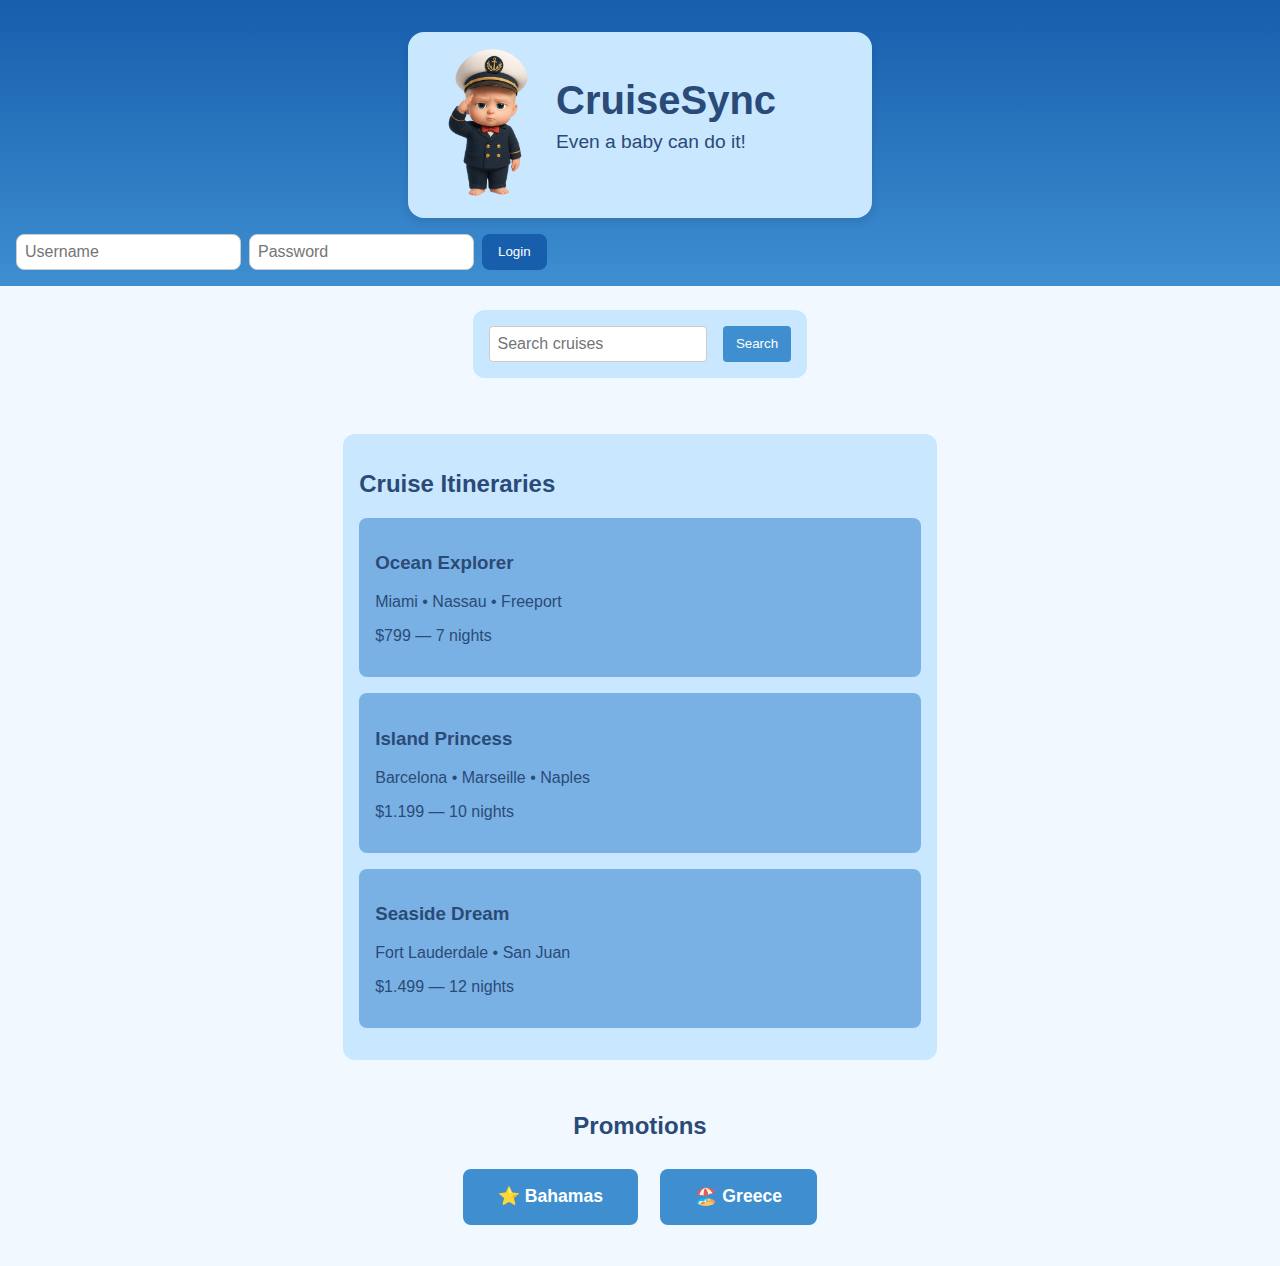
==== frontend/index.html @ 181b60a2 "Adding frontend, 'databank', removing unused" ====
<!DOCTYPE html>
<html lang="en">
<head>
  <meta charset="UTF-8">
  <meta name="viewport" content="width=device-width, initial-scale=1.0">
  <title>CruiseSync - Book Your Cruise</title>
  <link rel="stylesheet" href="style.css">
</head>
<body>
    <header>
        <div class="rounded-box">
          <div class="logo-grid">
            <div class="logo-img">
              <img src="imgs/logo-character.png" alt="CruiseSync Logo">
            </div>
            <div class="logo-text">
              <h1>CruiseSync</h1>
              <p class="tagline">Even a baby can do it!</p>
            </div>
          </div>
        </div>
        <div class="login-form">
            <input type="text" id="username" placeholder="Username">
            <input type="password" id="password" placeholder="Password">
            <button onclick="login()">Login</button>
        </div>  
    </header>
      
  <main>
    <section class="search-section">
      <input type="text" placeholder="Search cruises">
      <button>Search</button>
    </section>

    <section class="content">
      <div class="itineraries">
        <h2>Cruise Itineraries</h2>
        <div class="card">
          <h3>Ocean Explorer</h3>
          <p>Miami &bull; Nassau &bull; Freeport</p>
          <p>$799 &mdash; 7 nights</p>
        </div>
        <div class="card">
          <h3>Island Princess</h3>
          <p>Barcelona &bull; Marseille &bull; Naples</p>
          <p>$1.199 &mdash; 10 nights</p>
        </div>
        <div class="card">
          <h3>Seaside Dream</h3>
          <p>Fort Lauderdale &bull; San Juan</p>
          <p>$1.499 &mdash; 12 nights</p>
        </div>
      </div>
    </section>

    <section class="promotions">
      <h2>Promotions</h2>
      <div class="promo-card">⭐ Bahamas</div>
      <div class="promo-card">🏖️ Greece</div>
    </section>
  </main>

  <script src="script.js"></script>
</body>
</html>
---- frontend/style.css ----
body {
    font-family: 'Segoe UI', sans-serif;
    background-color: #F2F8FF;
    color: #2A4A77;
    margin: 0;
    padding: 0;
}
header {
    background: linear-gradient(to bottom, #175EAD, #3E8ED0);
    padding: 1em;
    text-align: left;
    color: white;
}

.rounded-box {
    background-color: #C9E7FF;
    border-radius: 16px;
    padding: 1rem 2rem;
    box-shadow: 0 4px 8px rgba(0, 0, 0, 0.1);
    max-width: 400px;
    margin: 1rem auto;
    width: 90%;
    color: #2A4A77;
}

.logo-grid {
    display: grid;
    grid-template-columns: 100px 1fr;
    align-items: center;
    gap: 1rem;
}

.logo-img img {
    width: 100%;
    max-width: 100px;
    height: auto;
}

.logo-text h1 {
    font-size: 2.5rem;
    margin: 0;
}

.logo-text .tagline {
    font-size: 1.2rem;
    margin-top: 0.5rem;
    color: #2A4A77;
}

.search-section {
    display: flex;
    justify-content: center;
    margin: 1.5em auto;
    gap: 1em;
    background-color: #C9E7FF;
    padding: 1em;
    border-radius: 12px;
    width: fit-content;
}
  
.search-section input {
    padding: 0.5em;
    font-size: 1em;
    border: 1px solid #ccc;
    border-radius: 4px;
    width: 200px;
}
  
.search-section button {
    background-color: #3E8ED0;
    color: white;
    border: none;
    border-radius: 4px;
    padding: 0.5em 1em;
    cursor: pointer;
}

.content {
    display: flex;
    justify-content: space-around;
    flex-wrap: wrap;
    padding: 1em;
}

.itineraries, .progress {
    background-color: #C9E7FF;
    padding: 1em;
    border-radius: 12px;
    width: 45%;
    margin: 1em 0;
}

.card {
    background-color: #7AB1E4;
    padding: 1em;
    border-radius: 8px;
    margin-bottom: 1em;
    color: #2A4A77;
}

.progress ul {
    list-style-type: none;
    padding-left: 0;
}

.step {
    padding: 0.5em 0;
    font-weight: bold;
}

.done {
    color: green;
}

.failed {
    color: red;
}

.promotions {
    text-align: center;
    margin-bottom: 2em;
}

.promo-card {
    display: inline-block;
    background-color: #3E8ED0;
    color: white;
    padding: 1em 2em;
    border-radius: 8px;
    margin: 0.5em;
    font-size: 1.1em;
    font-weight: bold;
    cursor: pointer;
}

.login-form {
    display: flex;
    gap: 0.5rem;
    margin-top: 1rem;
    flex-wrap: wrap;
}

.login-form input {
    padding: 0.5rem;
    border-radius: 8px;
    border: 1px solid #ccc;
    font-size: 1rem;
}

.login-form button {
    background-color: #175EAD;
    color: white;
    border: none;
    padding: 0.5rem 1rem;
    border-radius: 8px;
    cursor: pointer;
}
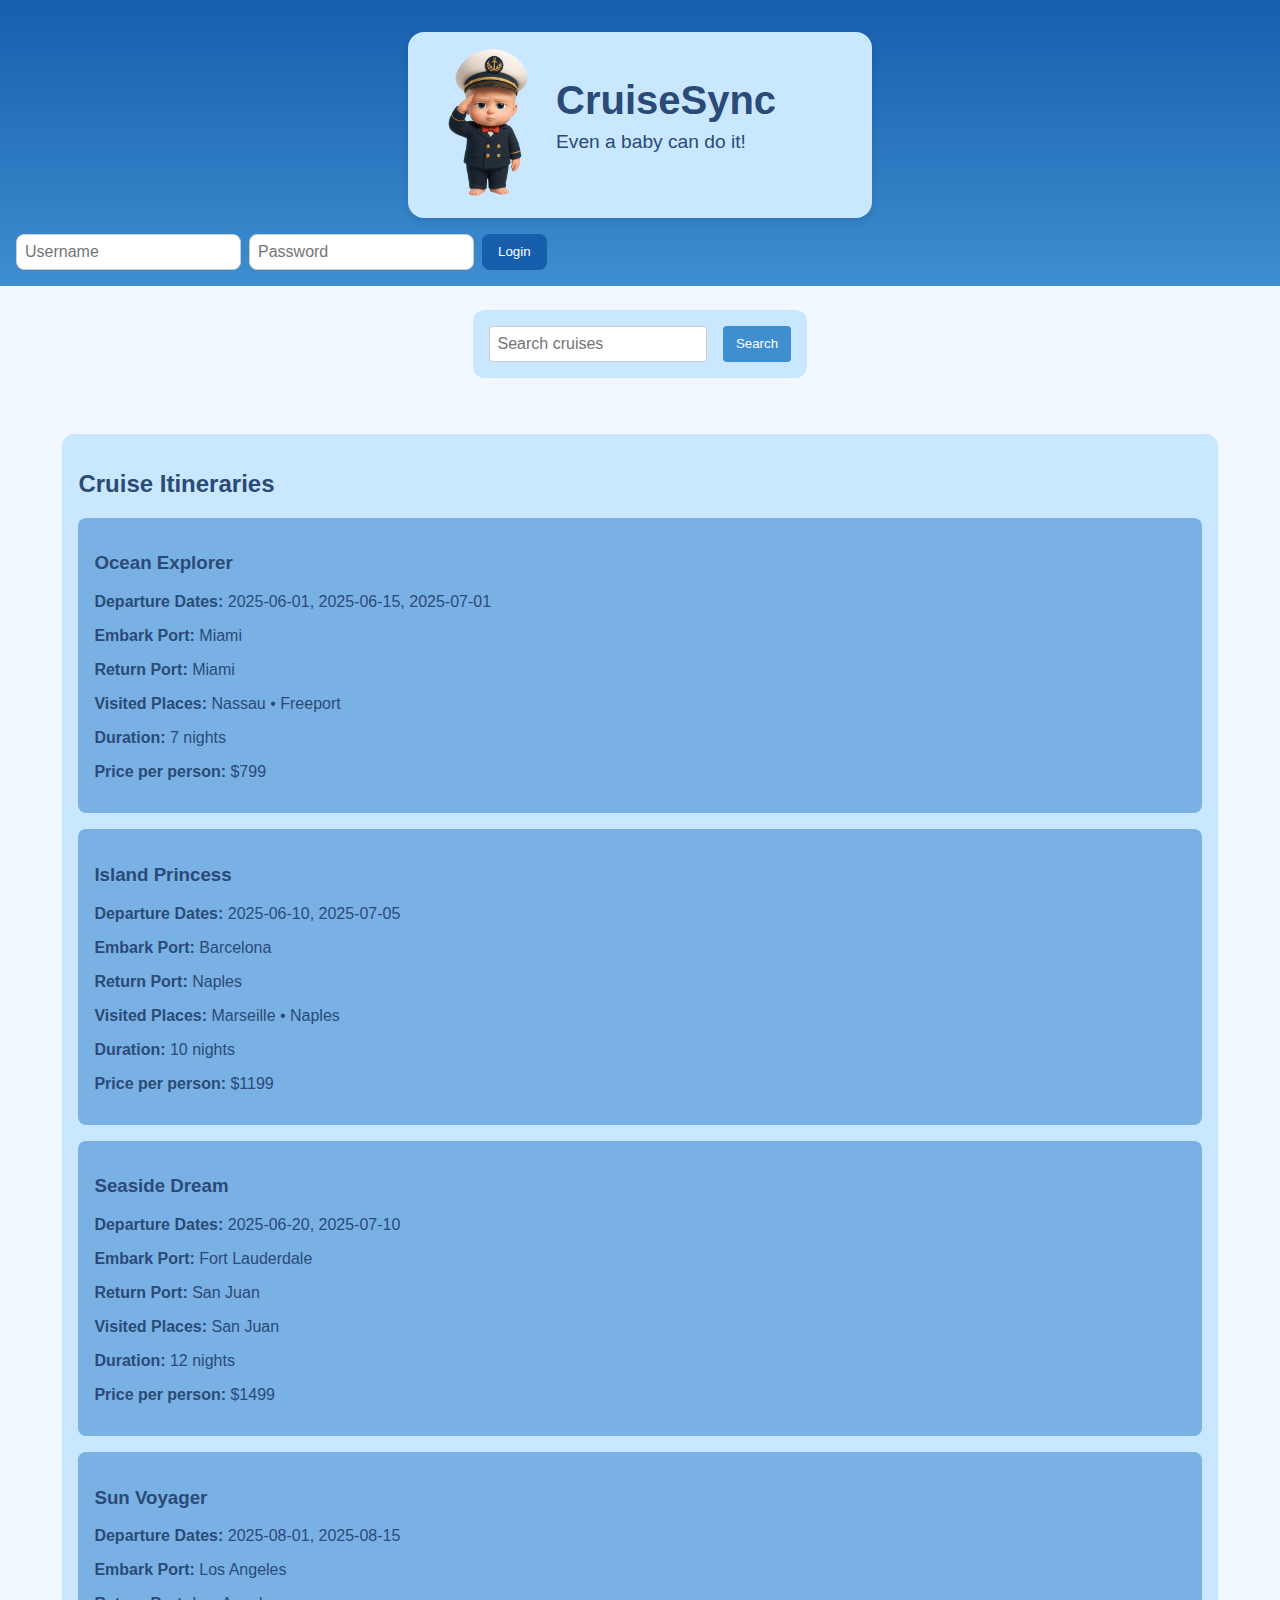
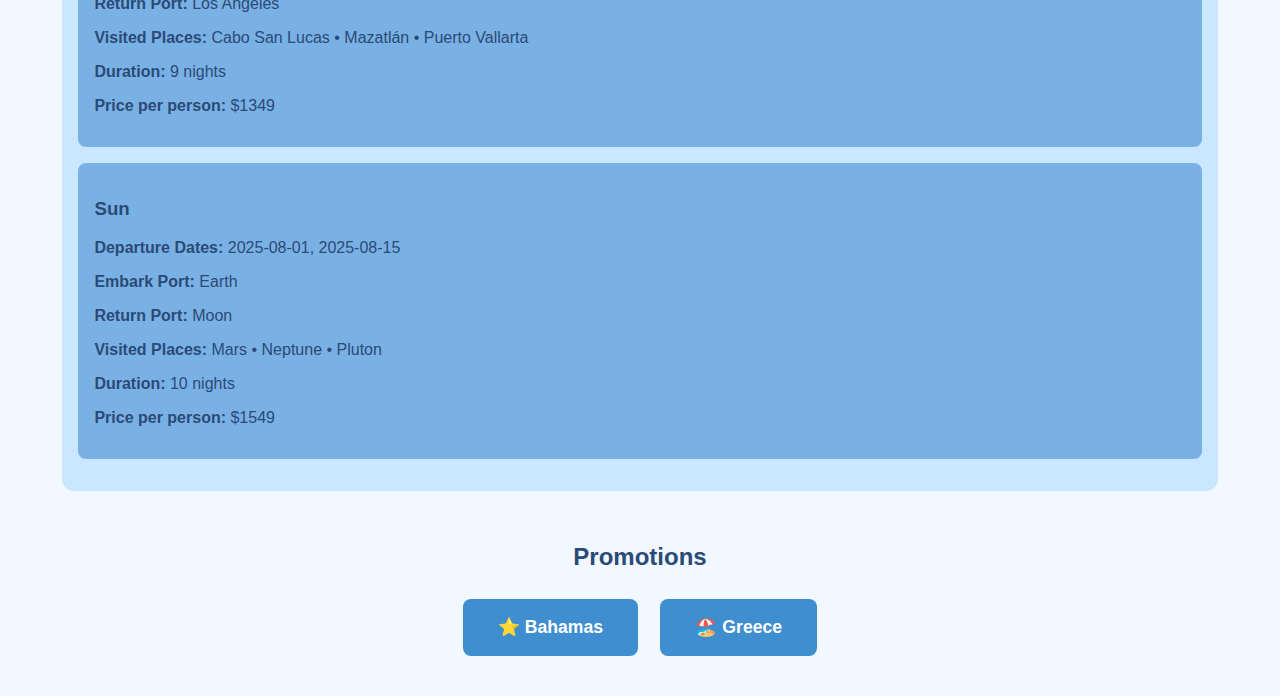
==== commit 2f05601b: "Dynamic show of the available cruises" ====
--- a/frontend/index.html
+++ b/frontend/index.html
@@ -28,28 +28,13 @@
       
   <main>
     <section class="search-section">
-      <input type="text" placeholder="Search cruises">
-      <button>Search</button>
+        <input type="text" id="searchBox" placeholder="Search cruises">
+        <button>Search</button>
     </section>
 
     <section class="content">
       <div class="itineraries">
         <h2>Cruise Itineraries</h2>
-        <div class="card">
-          <h3>Ocean Explorer</h3>
-          <p>Miami &bull; Nassau &bull; Freeport</p>
-          <p>$799 &mdash; 7 nights</p>
-        </div>
-        <div class="card">
-          <h3>Island Princess</h3>
-          <p>Barcelona &bull; Marseille &bull; Naples</p>
-          <p>$1.199 &mdash; 10 nights</p>
-        </div>
-        <div class="card">
-          <h3>Seaside Dream</h3>
-          <p>Fort Lauderdale &bull; San Juan</p>
-          <p>$1.499 &mdash; 12 nights</p>
-        </div>
       </div>
     </section>
 
--- a/frontend/style.css
+++ b/frontend/style.css
@@ -82,14 +82,14 @@
     padding: 1em;
 }
 
-.itineraries, .progress {
+.itineraries {
     background-color: #C9E7FF;
     padding: 1em;
     border-radius: 12px;
-    width: 45%;
-    margin: 1em 0;
+    width: 90%;
+    margin: 1em auto;
 }
-
+  
 .card {
     background-color: #7AB1E4;
     padding: 1em;
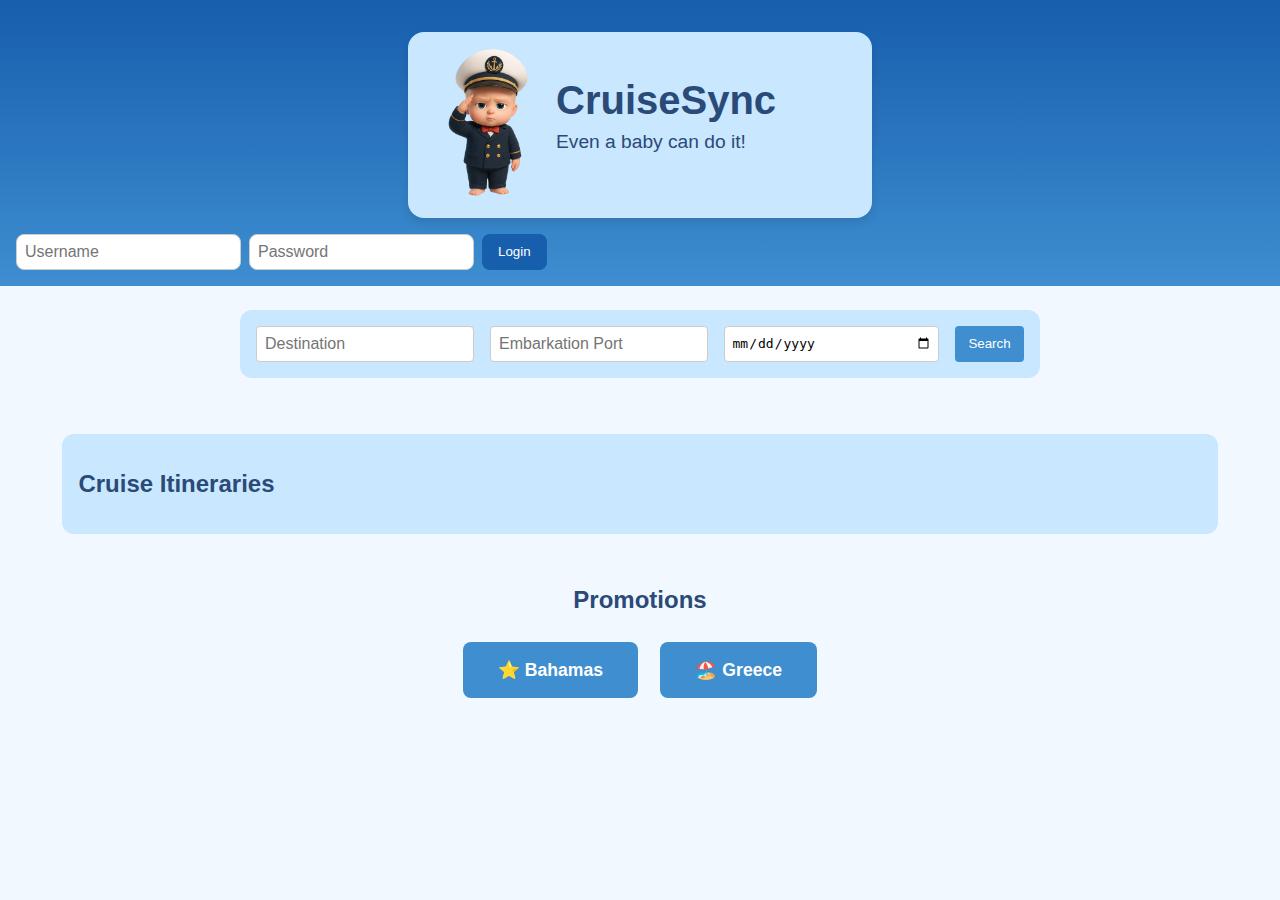
==== commit 3bcb30f0: "Communicating Front with the Back using Flask" ====
--- a/frontend/index.html
+++ b/frontend/index.html
@@ -28,10 +28,12 @@
       
   <main>
     <section class="search-section">
-        <input type="text" id="searchBox" placeholder="Search cruises">
-        <button>Search</button>
+        <input type="text" id="destination" placeholder="Destination">
+        <input type="text" id="embarkPort" placeholder="Embarkation Port">
+        <input type="date" id="departureDate" placeholder="Departure Date">
+        <button onclick="handleSearch()">Search</button>
     </section>
-
+      
     <section class="content">
       <div class="itineraries">
         <h2>Cruise Itineraries</h2>
--- a/frontend/style.css
+++ b/frontend/style.css
@@ -50,12 +50,13 @@
 .search-section {
     display: flex;
     justify-content: center;
-    margin: 1.5em auto;
+    flex-wrap: wrap;
     gap: 1em;
     background-color: #C9E7FF;
     padding: 1em;
     border-radius: 12px;
     width: fit-content;
+    margin: 1.5em auto;
 }
   
 .search-section input {
@@ -65,6 +66,7 @@
     border-radius: 4px;
     width: 200px;
 }
+  
   
 .search-section button {
     background-color: #3E8ED0;
@@ -89,14 +91,33 @@
     width: 90%;
     margin: 1em auto;
 }
+
+.itineraries:empty {
+    display: none;
+}
   
-.card {
-    background-color: #7AB1E4;
-    padding: 1em;
+  
+.card-content {
+    display: flex;
+    justify-content: space-between;
+    align-items: center;
+    gap: 1rem;
+}
+  
+.card-info {
+    flex: 1;
+}
+  
+.card-action button {
+    background-color: #175EAD;
+    color: white;
+    border: none;
+    padding: 0.7em 1.2em;
     border-radius: 8px;
-    margin-bottom: 1em;
-    color: #2A4A77;
+    cursor: pointer;
+    font-weight: bold;
 }
+  
 
 .progress ul {
     list-style-type: none;
